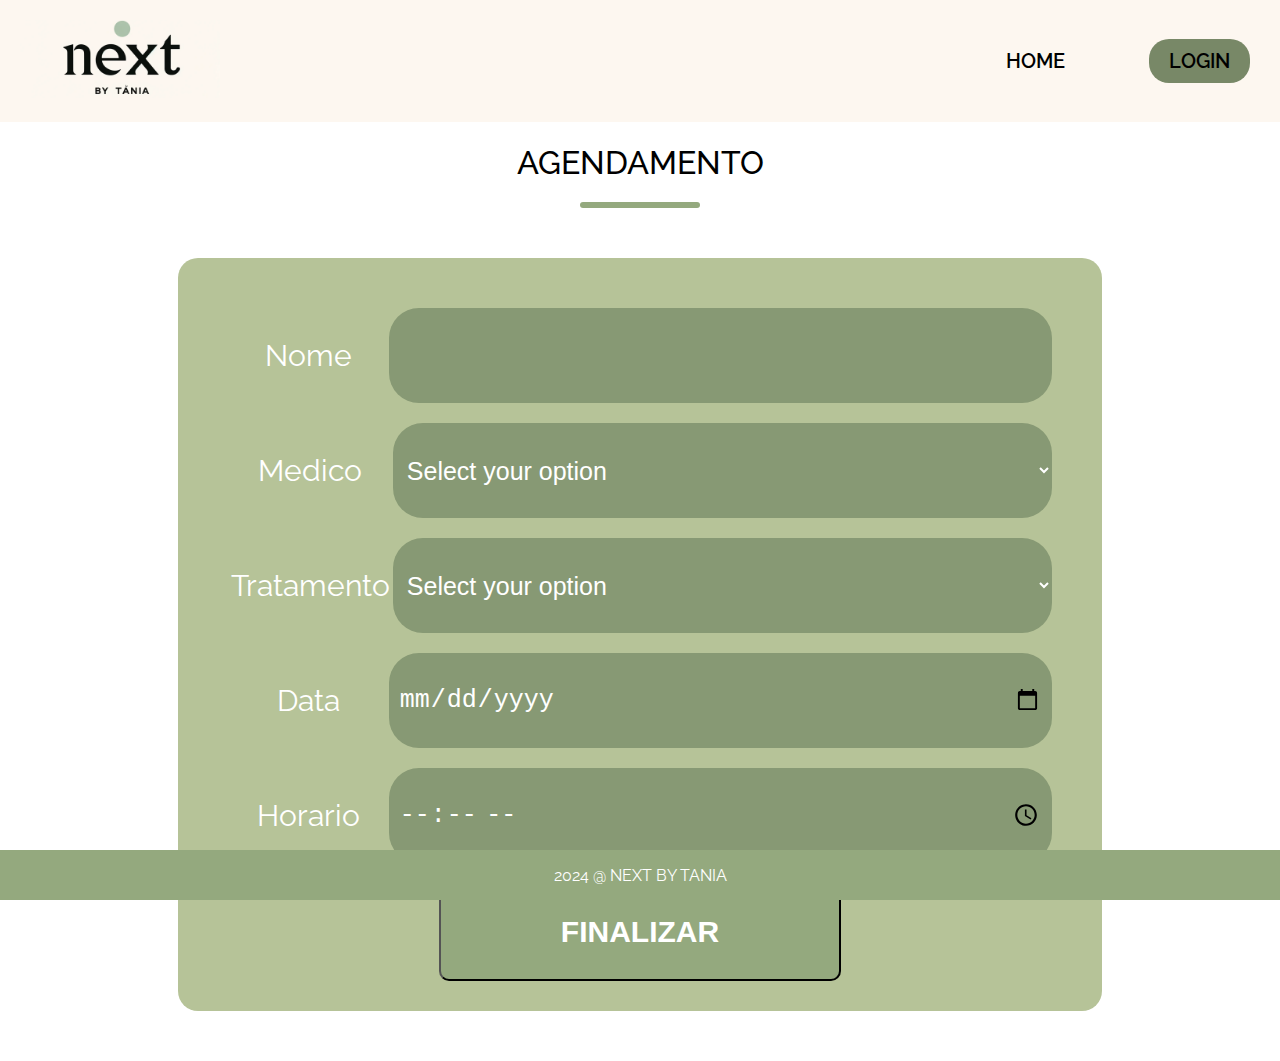
==== agendamentos.html @ cf6b6610 "Adicionar conteudo v2" ====
<!DOCTYPE html>
<html lang="pt">

<head>
  <meta charset="UTF-8">
  <meta name="viewport" content="width=device-width, initial-scale=1.0">
  <title>Clinica da Doutora Tânia</title>
  <link rel="stylesheet" href="styles/agendamentos.css">
  <script src="scriptAgendamentos.js"></script>
  <link href="https://fonts.googleapis.com/icon?family=Material+Icons" rel="stylesheet">
  <link rel="preconnect" href="https://fonts.googleapis.com">
  <link rel="preconnect" href="https://fonts.gstatic.com" crossorigin>
  <link href="https://fonts.googleapis.com/css2?family=Raleway:ital,wght@0,100..900;1,100..900&display=swap" rel="stylesheet">
</head>

<body>
  <div id="home" class="navbar">
    <a href="index.html"><img src="images/logo.png" alt="Doutora Tânia" style="margin: 20px;" width="200"></a>
    <ul class="navbar-menu">
      <li><a href="index.html">HOME</a></li>
      <li><a href="login.html" style="
        border-radius: 20px; 
        background-color: #788867;
        padding: 10px 20px;
      ">LOGIN</a></li>
    </ul>
  </div>

  <div class="login-usuario">
    <div class="content-clinic">
      <h1 style="font-weight: 500; color: black;text-align: center;">AGENDAMENTO</h1>
      <div style="border-radius: 20px; width: 120px; height: 6px; background-color: #94A97E; margin: 10px auto; margin-bottom: 20px;"></div>
      
      <form>
        <div class="botoespm">
          <div class="pm-input-container">
            <p class="pm-input-text">Nome</p>
            <input class="pm-input" type="text">
        </div>
          
        <div class="pm-input-container">
            <p class="pm-input-text">Medico</p>
            <select class="pm-input" name="medico" id="medico">
                <option value="" hidden disabled selected>Select your option</option>
                <option value="Dratania">Dra. Tania</option>
                <option value="Drmarcos">Dr. Marcos Zanin</option>
                <option value="Drapaula">Dra. Paula Melo</option>
            </select> 
        </div>

        <div class="pm-input-container">
            <p class="pm-input-text">Tratamento</p>
            <select class="pm-input" name="Tratamento" id="Tratamento">
                <option value="" hidden disabled selected>Select your option</option>
                <option value="BP">Botox e preenchimento facial</option>
                <option value="LF">Laser facial</option>
                <option value="FS">Fios de sustentacao</option>
                <option value="Micro">Microagulhamento</option>
                <option value="Estrias">Estrias</option>
                <option value="DP">Depilacao a laser</option>
                <option value="DL">Drenagem linfatica</option>
                <option value="RF">Radiofrequencia</option>
                <option value="Calv">Alopecia Androgentica (Calvice)</option>
                <option value="Queda">Efluvio Telogeno (Queda Capilar)</option>
                <option value="TC">Terapia Capilar</option>
            </select> 
        </div>
        <div class="pm-input-container">
            <p class="pm-input-text">Data</p>
            <input class="pm-input" type="date">
        </div>
        <div class="pm-input-container">
            <p class="pm-input-text">Horario</p>
            <input class="pm-input" type="time" min="10:00" max="20:00" required>
        </div>
          <input type="button" class="button" id="btn-finalize" value="FINALIZAR">
        </div>
      </form>
    </div>
  </div>

  <div id="finalized-modal" class="modal">
    <div class="modal-content">
        <h1 style="font-weight: 500;">Agendado com Sucesso</h1>
        <a href="index.html" class="button">Home</a>
    </div>
  </div>

  <div class="navbarbaixo">
    <p style="color: white;">2024 @ NEXT BY TANIA</p>
  </div>

</body>
</html>
---- styles/agendamentos.css ----
body {
    font-family: "Raleway", sans-serif;
    font-optical-sizing: auto;
    font-style: normal;
    margin: 0;
    background-color: white; 
}

html {
    scroll-behavior: smooth;
}

.navbar {
    top: 0;
    display: flex;  
    position: sticky;
    background-color: #FDF7F0; 
    justify-content: space-between;
    z-index: 2;
}

.navbar ul {
    list-style-type: none; 
    align-content: center;
}

.navbar ul li {
    display: inline;
    justify-content: space-between; 
}


.navbar ul li a {
    margin: 30px;
    text-decoration: none; 
    color: black; 
    font-weight: 600;
    font-size: 20px;
    padding: 10px 20px;
}

.navbar ul li a:hover {
    border-radius: 20px; 
    color: white; 
    background-color: #788867;
}

.content-clinic {
    text-align: center;
    width: 80%;
}

.login-usuario{
    display: flex;
    width: 100%;
    align-items: center;
    justify-content: center;
}

.botoespm{
    border-radius: 20px; 
    background-color: #B6C398; 
    padding: 30px; 
    box-sizing: border-box;
    margin: 50px;
}

.pm-input-container {
    display: flex;
    justify-content: center;
    margin: 20px;
}

.pm-input-text {
    color: white;
    font-size: 30px;
    width: 20%;
}

.pm-input {
    background-color: #879974;
    border-radius: 30px;
    border: 0;
    width: 80%;
    font-size: 25px;
    color: white;
    padding: 10px;
}

.button {
    padding: 30px 120px; 
    border-radius: 10px;
    font-size: 30px;
    font-weight: 600;
    background-color: #94A97E; 
    color: white; 
    text-decoration: none; 
    transition-duration: 0.4s;
}

.button:hover {
    background-color: #788867; 
}


.label {
    pointer-events: none;
    display: flex;
    align-items: center;
    justify-content: center;
    margin: 20px;
  }
  
  .switch,
  .input:checked + .label .left,
  .input:not(:checked) + .label .right {
    pointer-events: all;
    cursor: pointer;
  }

  .input {
    display: none;
  }
  
  .switch {
    position: relative;
    display: inline-block;
    width: 60px;
    height: 34px;
  }
  
  .slider {
    position: absolute;
    cursor: pointer;
    top: 0;
    left: 0;
    right: 0;
    bottom: 0;
    background-color: #ccc;
    -webkit-transition: 0.4s;
    transition: 0.4s;
  }
  
  .slider:before {
    position: absolute;
    content: "";
    height: 26px;
    width: 26px;
    left: 4px;
    bottom: 4px;
    background-color: white;
    -webkit-transition: 0.4s;
    transition: 0.4s;
  }
  
  input:checked + .label .slider {
    background-color: #788867;
  }
  
  
  input:checked + .label .slider:before {
    -webkit-transform: translateX(26px);
    -ms-transform: translateX(26px);
    transform: translateX(26px);
  }
  
  .slider.round {
    border-radius: 34px;
  }
  
  .slider.round:before {
    border-radius: 50%;
  }
  
  .left, .right {
    color: white;
    margin: 0 .5em;
    font-weight: bold;
    text-transform: uppercase;
    font-family: sans-serif;
  }

  .navbarbaixo{
    bottom: 0;
    position: absolute;
    width: 100%;
    height: 50px;
    background-color: #94A97E; 
    display: flex;
    justify-content: center; 
    align-items: center;
}

.modal {
    display: none; 
    position: fixed; 
    z-index: 1; 
    left: 0;
    top: 0;
    width: 100%; 
    height: 100%; 
    overflow: auto; 
    background-color: rgb(0,0,0); 
    background-color: rgba(0,0,0,0.4); 
  }
  
  .modal-content {
    background-color: #fefefe;
    justify-content: center;
    align-items: center;
    display: flex;
    flex-direction: column;
    margin: 15% auto; 
    padding: 20px;
    border: 1px solid #888;
    width: 80%; 
    height: 200px;
  }
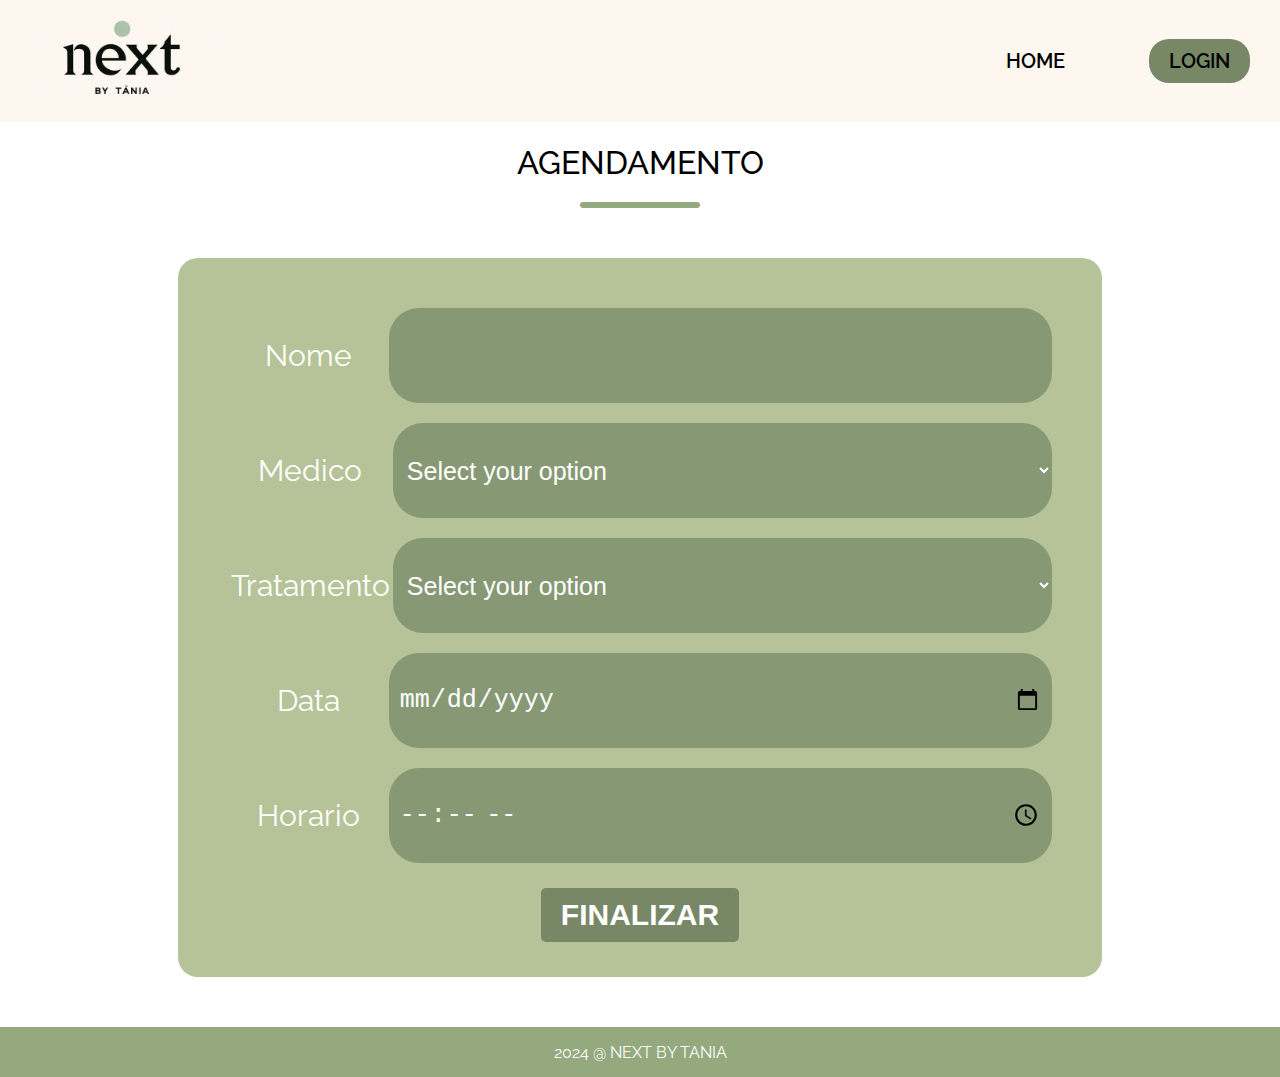
==== commit a5061e88: "V3 mudancas funcionais" ====
--- a/agendamentos.html
+++ b/agendamentos.html
@@ -6,7 +6,7 @@
   <meta name="viewport" content="width=device-width, initial-scale=1.0">
   <title>Clinica da Doutora Tânia</title>
   <link rel="stylesheet" href="styles/agendamentos.css">
-  <script src="scriptAgendamentos.js"></script>
+  <script src="js/scriptAgendamentos.js"></script>
   <link href="https://fonts.googleapis.com/icon?family=Material+Icons" rel="stylesheet">
   <link rel="preconnect" href="https://fonts.googleapis.com">
   <link rel="preconnect" href="https://fonts.gstatic.com" crossorigin>
--- a/styles/agendamentos.css
+++ b/styles/agendamentos.css
@@ -181,8 +181,6 @@
   }
 
   .navbarbaixo{
-    bottom: 0;
-    position: absolute;
     width: 100%;
     height: 50px;
     background-color: #94A97E; 
@@ -216,4 +214,14 @@
     width: 80%; 
     height: 200px;
   }
+
+  .button {
+    margin: 5px;
+    padding: 10px 20px;
+    background-color: #788867;
+    color: white;
+    border: none;
+    border-radius: 5px;
+    cursor: pointer;
+  }
   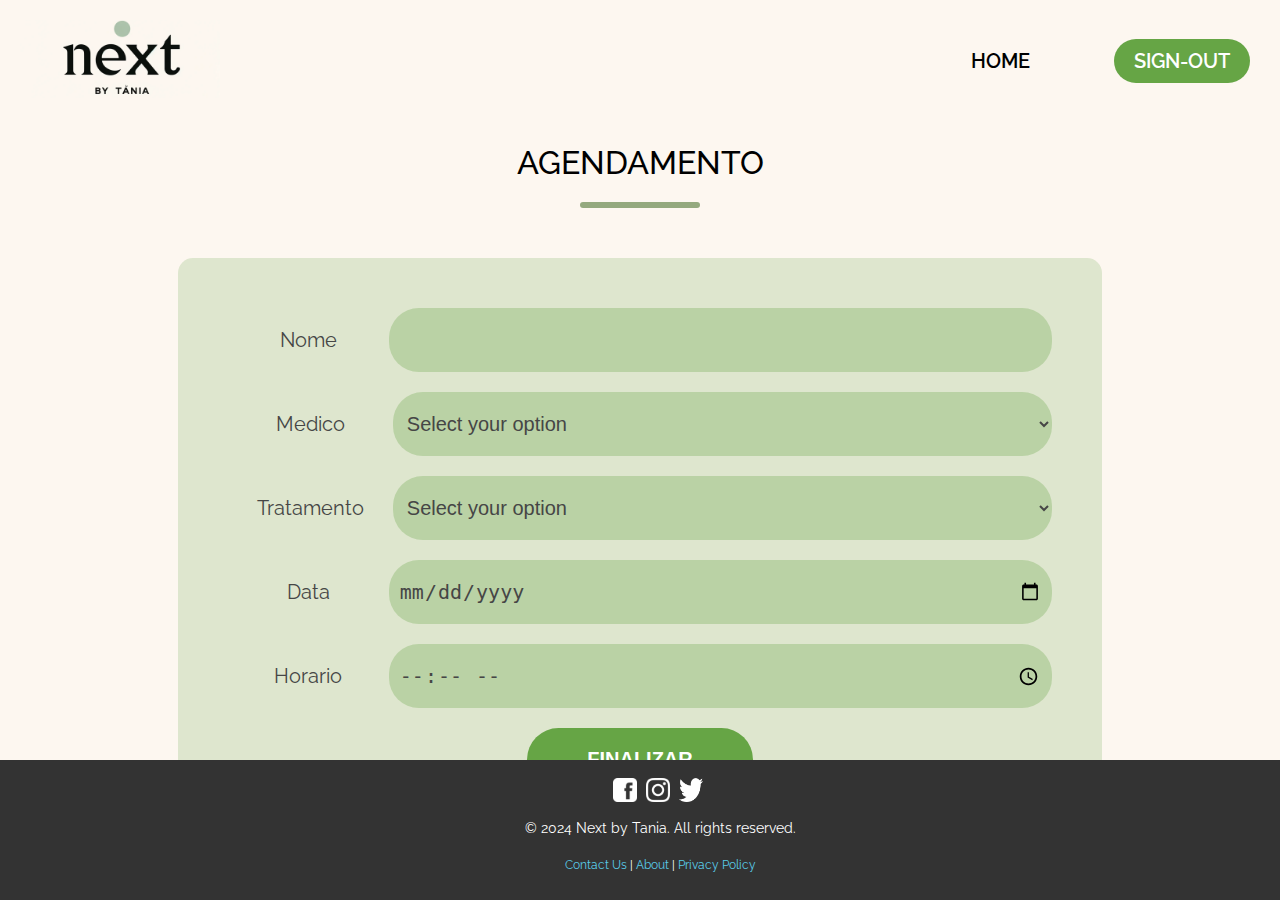
==== commit 640c2c81: "Versao revisada com mudanca de tema, funcionalidade de data e mais" ====
--- a/agendamentos.html
+++ b/agendamentos.html
@@ -5,6 +5,7 @@
   <meta charset="UTF-8">
   <meta name="viewport" content="width=device-width, initial-scale=1.0">
   <title>Clinica da Doutora Tânia</title>
+  <link rel="stylesheet" href="styles/global.css">
   <link rel="stylesheet" href="styles/agendamentos.css">
   <script src="js/scriptAgendamentos.js"></script>
   <link href="https://fonts.googleapis.com/icon?family=Material+Icons" rel="stylesheet">
@@ -19,10 +20,11 @@
     <ul class="navbar-menu">
       <li><a href="index.html">HOME</a></li>
       <li><a href="login.html" style="
-        border-radius: 20px; 
-        background-color: #788867;
+        border-radius: 45px; 
+        background-color: rgb(102, 165, 69);
         padding: 10px 20px;
-      ">LOGIN</a></li>
+        color: white;
+      ">SIGN-OUT</a></li>
     </ul>
   </div>
 
@@ -87,7 +89,17 @@
   </div>
 
   <div class="navbarbaixo">
-    <p style="color: white;">2024 @ NEXT BY TANIA</p>
+    <div>
+      <a href="https://www.facebook.com/nextbytania" target="_blank"><img src="images/facebook_icon.png" alt="Facebook" style="width: 24px; height: 24px; margin-right: 5px;"></a>
+      <a href="https://www.instagram.com/nextbytania" target="_blank"><img src="images/Instagram_icon.png.webp" alt="Instagram" style="width: 24px; height: 24px; margin-right: 5px;"></a>
+      <a href="https://www.twitter.com/nextbytania" target="_blank"><img src="images/twitter_icon.png" alt="Twitter" style="width: 24px; height: 24px; margin-right: 5px;"></a>
+    </div>
+    <p style="color: white; font-size: 14px; margin-bottom: 10px;">&copy; 2024 Next by Tania. All rights reserved.</p>
+    <p style="color: white; font-size: 12px; margin-bottom: 10px;">
+      <a href="mailto:contact@nextbytania.com" style="color: #59cbe8; text-decoration: none;">Contact Us</a> | 
+      <a href="/about" style="color: #59cbe8; text-decoration: none;">About</a> | 
+      <a href="/privacy" style="color: #59cbe8; text-decoration: none;">Privacy Policy</a>
+    </p>
   </div>
 
 </body>
--- a/styles/global.css
+++ b/styles/global.css
@@ -0,0 +1,56 @@
+body {
+    font-family: "Raleway", sans-serif;
+    font-optical-sizing: auto;
+    font-style: normal;
+    margin: 0;
+    background-color: #FDF7F0; 
+}
+
+html {
+    scroll-behavior: smooth;
+}
+
+.navbar {
+    top: 0;
+    display: flex;  
+    position: sticky;
+    background-color: #FDF7F0; 
+    justify-content: space-between;
+    z-index: 2;
+}
+
+.navbar ul {
+    list-style-type: none; 
+    align-content: center;
+}
+
+.navbar ul li {
+    display: inline;
+    justify-content: space-between; 
+}
+
+.navbar ul li a {
+    margin: 30px;
+    text-decoration: none; 
+    color: black; 
+    font-weight: 600;
+    font-size: 20px;
+    padding: 10px 20px;
+}
+
+.navbar ul li a:hover {
+    border-radius: 45px;
+    color: white; 
+    background-color: rgb(102, 165, 69);
+}
+
+.navbarbaixo{
+    height: 100px;
+    background-color: #333; 
+    display: flex;
+    flex-direction: column;
+    justify-content: center; 
+    align-items: center;
+    padding: 20px; 
+    text-align: center;
+}--- a/styles/agendamentos.css
+++ b/styles/agendamentos.css
@@ -1,49 +1,3 @@
-body {
-    font-family: "Raleway", sans-serif;
-    font-optical-sizing: auto;
-    font-style: normal;
-    margin: 0;
-    background-color: white; 
-}
-
-html {
-    scroll-behavior: smooth;
-}
-
-.navbar {
-    top: 0;
-    display: flex;  
-    position: sticky;
-    background-color: #FDF7F0; 
-    justify-content: space-between;
-    z-index: 2;
-}
-
-.navbar ul {
-    list-style-type: none; 
-    align-content: center;
-}
-
-.navbar ul li {
-    display: inline;
-    justify-content: space-between; 
-}
-
-
-.navbar ul li a {
-    margin: 30px;
-    text-decoration: none; 
-    color: black; 
-    font-weight: 600;
-    font-size: 20px;
-    padding: 10px 20px;
-}
-
-.navbar ul li a:hover {
-    border-radius: 20px; 
-    color: white; 
-    background-color: #788867;
-}
 
 .content-clinic {
     text-align: center;
@@ -58,48 +12,49 @@
 }
 
 .botoespm{
-    border-radius: 20px; 
-    background-color: #B6C398; 
-    padding: 30px; 
-    box-sizing: border-box;
-    margin: 50px;
+  border-radius: 15px; 
+  background-color: rgba(102, 165, 69,0.2); 
+  padding: 30px; 
+  box-sizing: border-box;
+  margin: 50px;
 }
 
 .pm-input-container {
-    display: flex;
-    justify-content: center;
-    margin: 20px;
+  display: flex;
+  justify-content: center;
+  margin: 20px;
 }
 
 .pm-input-text {
-    color: white;
-    font-size: 30px;
-    width: 20%;
+  color: rgb(70, 70, 70);
+  font-size: 20px;
+  width: 20%;
 }
 
 .pm-input {
-    background-color: #879974;
-    border-radius: 30px;
-    border: 0;
-    width: 80%;
-    font-size: 25px;
-    color: white;
-    padding: 10px;
+  background-color: rgba(102, 165, 69,0.3);
+  border-radius: 30px;
+  border: 0;
+  width: 80%;
+  font-size: 20px;
+  color: rgb(70, 70, 70);
+  padding: 10px;
 }
 
 .button {
-    padding: 30px 120px; 
-    border-radius: 10px;
-    font-size: 30px;
-    font-weight: 600;
-    background-color: #94A97E; 
-    color: white; 
-    text-decoration: none; 
-    transition-duration: 0.4s;
+padding: 20px 60px; 
+border-radius: 45px;
+border-width: 0px;
+font-size: 20px;
+font-weight: 600;
+background-color: rgb(102, 165, 69);
+color: white; 
+text-decoration: none; 
+transition-duration: 0.4s;
 }
 
 .button:hover {
-    background-color: #788867; 
+background-color: #788867; 
 }
 
 
@@ -180,14 +135,7 @@
     font-family: sans-serif;
   }
 
-  .navbarbaixo{
-    width: 100%;
-    height: 50px;
-    background-color: #94A97E; 
-    display: flex;
-    justify-content: center; 
-    align-items: center;
-}
+
 
 .modal {
     display: none; 
@@ -214,14 +162,9 @@
     width: 80%; 
     height: 200px;
   }
-
-  .button {
-    margin: 5px;
-    padding: 10px 20px;
-    background-color: #788867;
-    color: white;
-    border: none;
-    border-radius: 5px;
-    cursor: pointer;
-  }
-  +  
+  .navbarbaixo{
+    bottom: 0;
+    width: 100%;
+    position: fixed;
+  }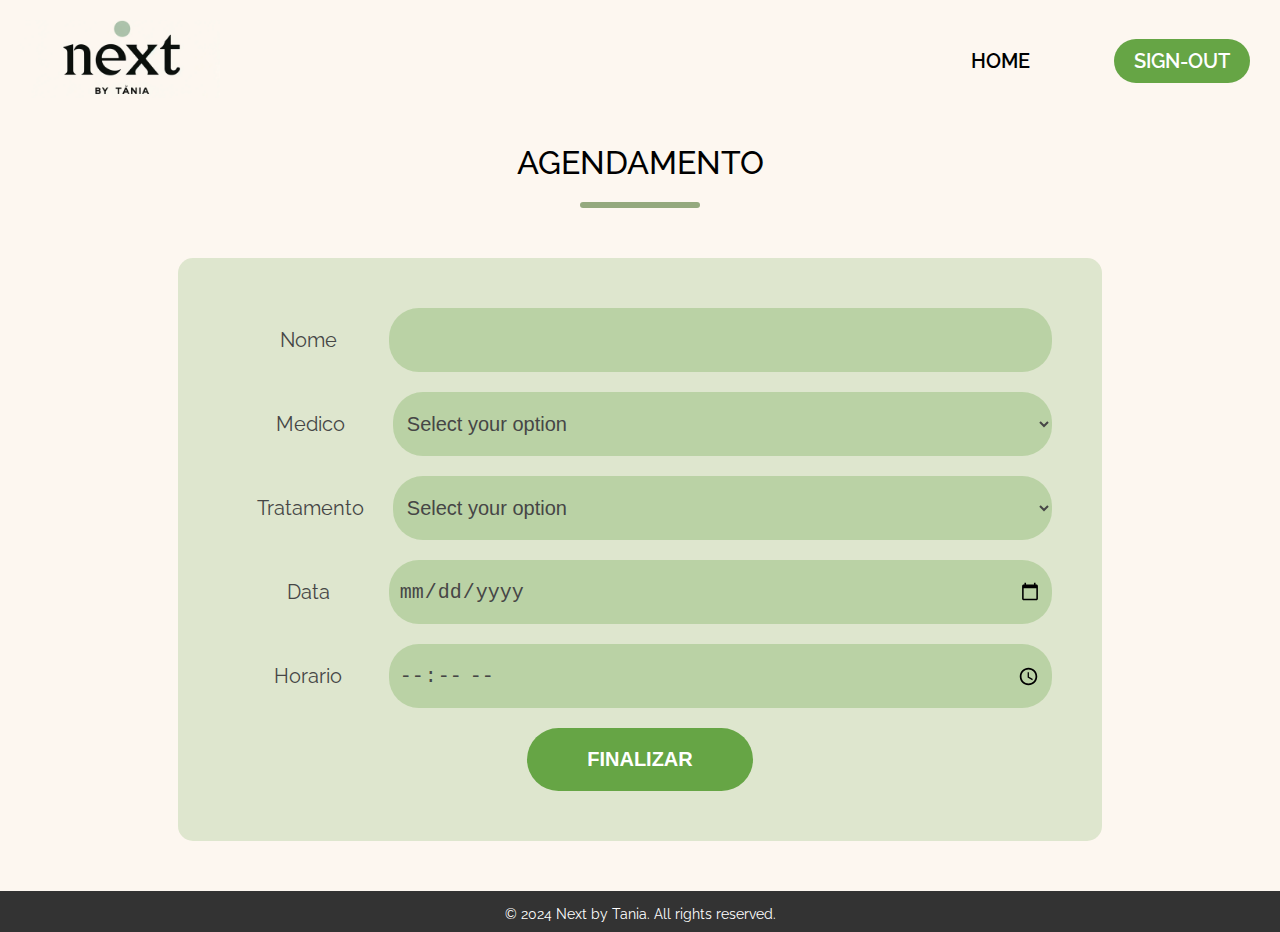
==== commit 99bd93bb: "Finalização de pequenos erros no codigo e funçoes do site" ====
--- a/agendamentos.html
+++ b/agendamentos.html
@@ -7,7 +7,7 @@
   <title>Clinica da Doutora Tânia</title>
   <link rel="stylesheet" href="styles/global.css">
   <link rel="stylesheet" href="styles/agendamentos.css">
-  <script src="js/scriptAgendamentos.js"></script>
+  <script src="js/agendamento.js"></script>
   <link href="https://fonts.googleapis.com/icon?family=Material+Icons" rel="stylesheet">
   <link rel="preconnect" href="https://fonts.googleapis.com">
   <link rel="preconnect" href="https://fonts.gstatic.com" crossorigin>
@@ -83,23 +83,13 @@
 
   <div id="finalized-modal" class="modal">
     <div class="modal-content">
-        <h1 style="font-weight: 500;">Agendado com Sucesso</h1>
+        <h1 style="font-weight: 500;">Agendamento realizado com sucesso</h1>
         <a href="index.html" class="button">Home</a>
     </div>
   </div>
 
-  <div class="navbarbaixo">
-    <div>
-      <a href="https://www.facebook.com/nextbytania" target="_blank"><img src="images/facebook_icon.png" alt="Facebook" style="width: 24px; height: 24px; margin-right: 5px;"></a>
-      <a href="https://www.instagram.com/nextbytania" target="_blank"><img src="images/Instagram_icon.png.webp" alt="Instagram" style="width: 24px; height: 24px; margin-right: 5px;"></a>
-      <a href="https://www.twitter.com/nextbytania" target="_blank"><img src="images/twitter_icon.png" alt="Twitter" style="width: 24px; height: 24px; margin-right: 5px;"></a>
-    </div>
+  <div class="navbarbaixo" style="height: 1px;">
     <p style="color: white; font-size: 14px; margin-bottom: 10px;">&copy; 2024 Next by Tania. All rights reserved.</p>
-    <p style="color: white; font-size: 12px; margin-bottom: 10px;">
-      <a href="mailto:contact@nextbytania.com" style="color: #59cbe8; text-decoration: none;">Contact Us</a> | 
-      <a href="/about" style="color: #59cbe8; text-decoration: none;">About</a> | 
-      <a href="/privacy" style="color: #59cbe8; text-decoration: none;">Privacy Policy</a>
-    </p>
   </div>
 
 </body>
--- a/styles/agendamentos.css
+++ b/styles/agendamentos.css
@@ -42,21 +42,21 @@
 }
 
 .button {
-padding: 20px 60px; 
-border-radius: 45px;
-border-width: 0px;
-font-size: 20px;
-font-weight: 600;
-background-color: rgb(102, 165, 69);
-color: white; 
-text-decoration: none; 
-transition-duration: 0.4s;
+  padding: 20px 60px; 
+  border-radius: 45px;
+  border-width: 0px;
+  font-size: 20px;
+  font-weight: 600;
+  background-color: rgb(102, 165, 69);
+  color: white; 
+  text-decoration: none; 
+  transition-duration: 0.4s;
+  margin-bottom: 20px;
 }
 
 .button:hover {
 background-color: #788867; 
 }
-
 
 .label {
     pointer-events: none;
@@ -165,6 +165,6 @@
   
   .navbarbaixo{
     bottom: 0;
-    width: 100%;
-    position: fixed;
-  }+    width: auto;
+  }
+  